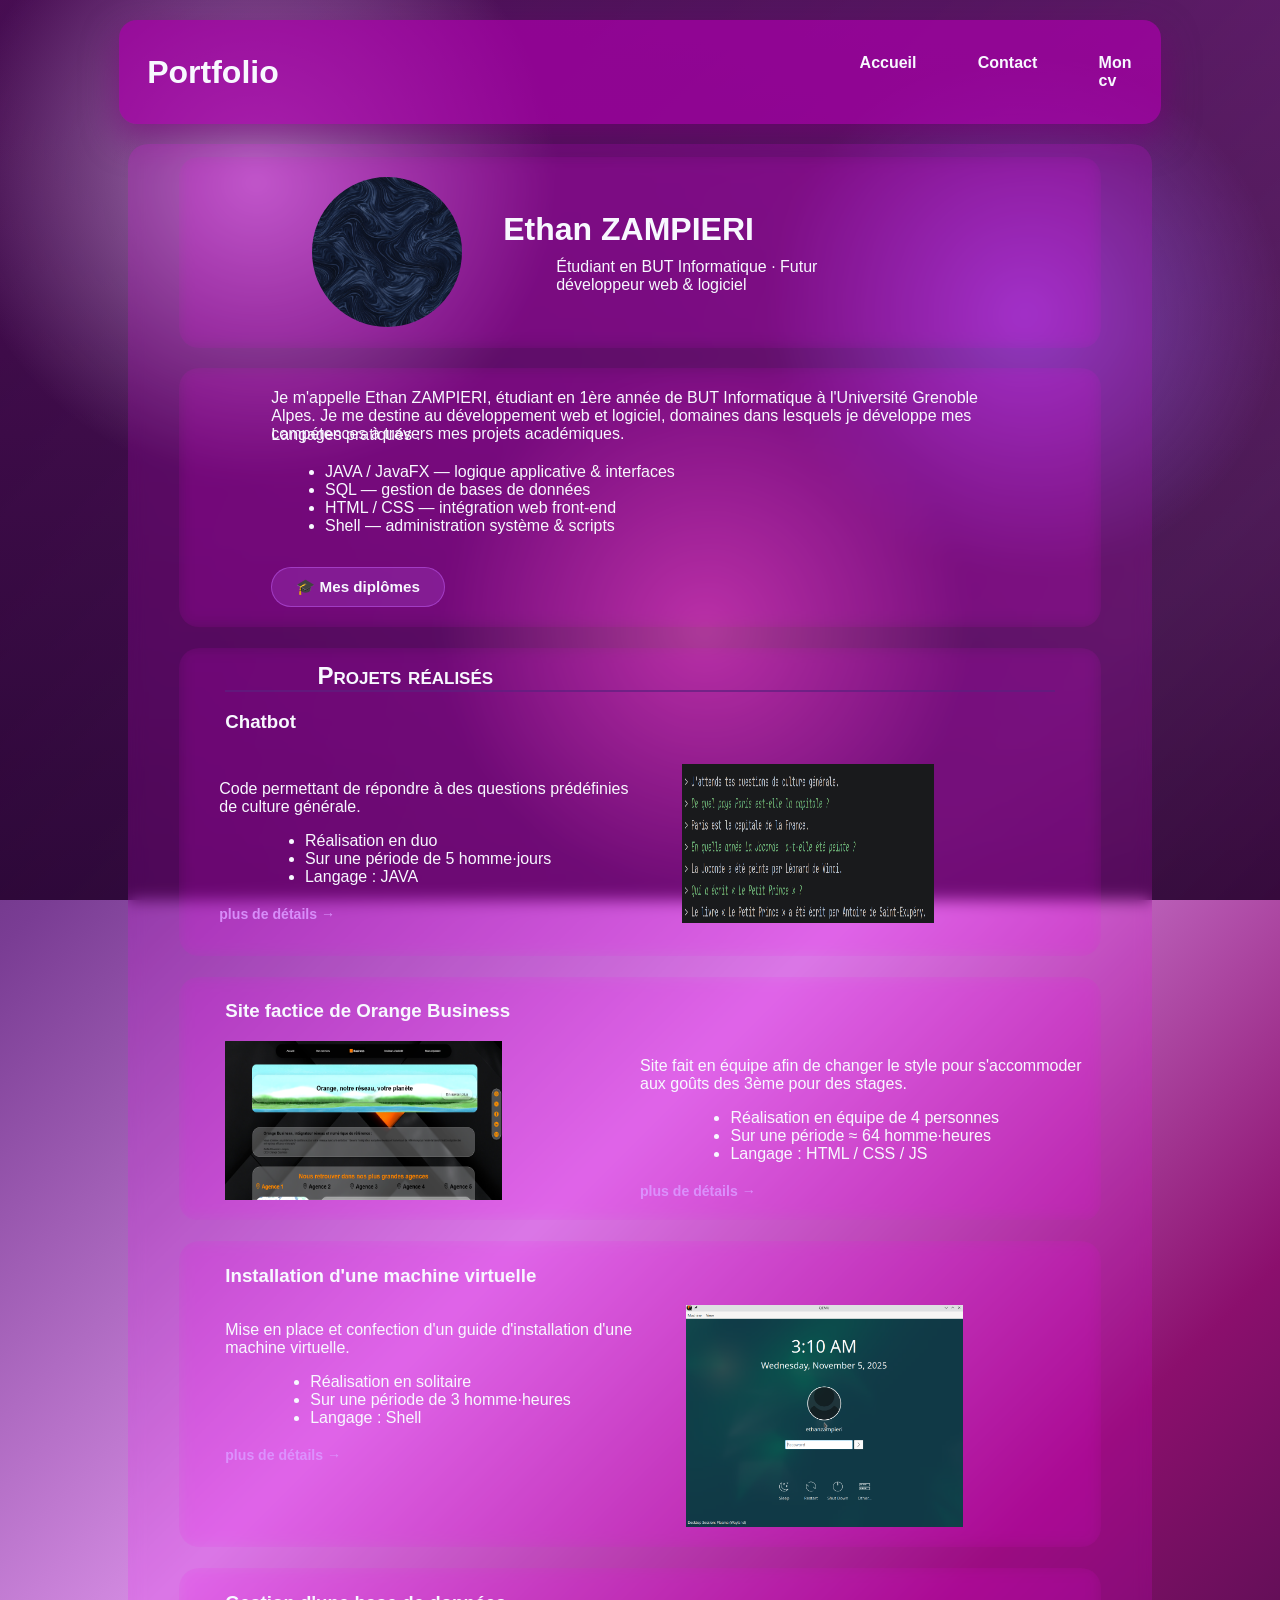
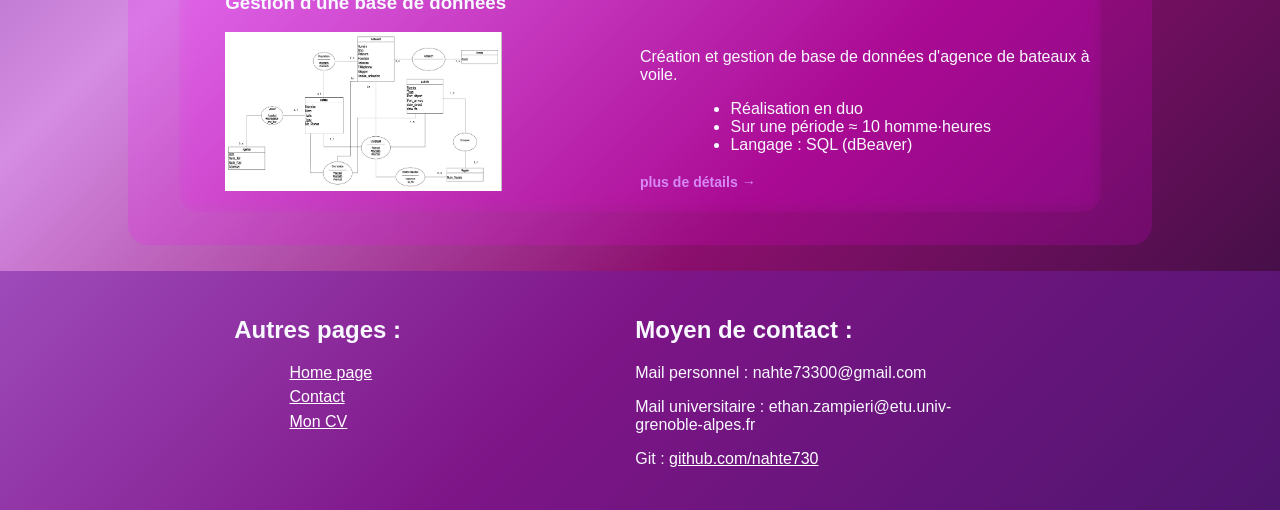
==== index.html @ 464b4485 "Update print statement from 'Hello' to 'Goodbye'" ====
<!DOCTYPE html>
<html lang="fr">
<head>
    <meta charset="UTF-8">
    <meta name="viewport" content="width=device-width, initial-scale=1.0">
    <title>Portfolio ZAMPIERI Ethan</title>
    <link rel="stylesheet" href="style.css">
    <style>
        /* ── MODAL OVERLAY ── */
        .modal-overlay {
            display: none;
            position: fixed;
            inset: 0;
            background: rgba(20, 0, 35, 0.82);
            backdrop-filter: blur(6px);
            z-index: 1000;
            align-items: center;
            justify-content: center;
            padding: 20px;
        }
        .modal-overlay.active {
            display: flex;
            animation: fadeIn 0.25s ease;
        }
        @keyframes fadeIn {
            from { opacity: 0; }
            to   { opacity: 1; }
        }
 
        /* ── MODAL BOX ── */
        .modal {
            background: linear-gradient(145deg, rgba(80, 0, 100, 0.92), rgba(50, 0, 70, 0.97));
            border: 1px solid rgba(200, 100, 255, 0.3);
            border-radius: 22px;
            box-shadow: 0 30px 80px rgba(120, 0, 160, 0.6), 0 0 0 1px rgba(255,255,255,0.05);
            max-width: 760px;
            width: 100%;
            max-height: 88vh;
            overflow-y: auto;
            padding: 36px 40px 32px;
            color: ghostwhite;
            position: relative;
            animation: slideUp 0.3s cubic-bezier(0.34, 1.56, 0.64, 1);
        }
        @keyframes slideUp {
            from { transform: translateY(40px) scale(0.96); opacity: 0; }
            to   { transform: translateY(0)    scale(1);    opacity: 1; }
        }
 
        /* scrollbar dans la modale */
        .modal::-webkit-scrollbar { width: 5px; }
        .modal::-webkit-scrollbar-track { background: transparent; }
        .modal::-webkit-scrollbar-thumb { background: rgba(200,100,255,0.4); border-radius: 10px; }
 
        /* ── CLOSE BUTTON ── */
        .modal-close {
            position: absolute;
            top: 16px; right: 20px;
            background: rgba(200,100,255,0.15);
            border: 1px solid rgba(200,100,255,0.3);
            color: ghostwhite;
            width: 34px; height: 34px;
            border-radius: 50%;
            font-size: 1.1rem;
            cursor: pointer;
            display: flex; align-items: center; justify-content: center;
            transition: background 0.2s, transform 0.2s;
        }
        .modal-close:hover { background: rgba(200,100,255,0.35); transform: scale(1.1); }
 
        /* ── MODAL CONTENT ── */
        .modal h2 {
            margin: 0 0 18px 0;
            font-size: 1.7rem;
            font-variant: small-caps;
            border-bottom: 1px solid rgba(200,100,255,0.35);
            padding-bottom: 10px;
        }
        .modal-body {
            display: flex;
            flex-direction: column;
            gap: 20px;
        }
        .modal img {
            width: 100%;
            max-height: 220px;
            border-radius: 12px;
            margin: 0;
            object-fit: cover;
            object-position: top;
        }
        .modal-cols {
            display: grid;
            grid-template-columns: 1fr 1fr;
            gap: 20px;
        }
        .modal p { font-size: 1rem; line-height: 1.6; margin: 0 0 12px; }
        .modal ul { padding-left: 20px; margin: 6px 0 0; }
        .modal ul li { margin-bottom: 6px; line-height: 1.5; }
        .modal .tag {
            display: inline-block;
            background: rgba(200,100,255,0.2);
            border: 1px solid rgba(200,100,255,0.35);
            border-radius: 20px;
            padding: 3px 12px;
            font-size: 0.82rem;
            margin: 4px 4px 0 0;
        }
        .modal .section-label {
            font-weight: 700;
            font-variant: small-caps;
            font-size: 0.9rem;
            color: rgba(220,150,255,0.9);
            margin: 14px 0 5px;
            letter-spacing: 0.05em;
        }
        .modal-info-col { display: flex; flex-direction: column; gap: 0; }
 
        /* ── PROJECT CARDS – cursor pointer ── */
        section .proj-link {
            cursor: pointer;
            transition: transform 0.18s ease, box-shadow 0.18s ease;
            border-radius: 12px;
            padding: 6px;
            margin: -6px;
        }
        section .proj-link:hover {
            transform: translateY(-3px);
            box-shadow: 0 8px 28px rgba(180,0,180,0.25);
        }
        section .proj-link .more {
            color: rgba(220,150,255,0.9);
            font-size: 0.88rem;
            font-weight: 600;
            text-decoration: none;
            display: inline-flex;
            align-items: center;
            gap: 4px;
            margin-top: 4px;
        }
        .btn-diplomes {
            margin: 16px 0 0 10%;
            padding: 10px 24px;
            background: rgba(200, 100, 255, 0.2);
            border: 1px solid rgba(200, 100, 255, 0.45);
            border-radius: 20px;
            color: ghostwhite;
            font-size: 0.95rem;
            font-weight: 600;
            cursor: pointer;
            transition: background 0.2s, transform 0.15s;
        }
.btn-diplomes:hover {
    background: rgba(200, 100, 255, 0.38);
    transform: translateY(-2px);
}
        section .proj-link .more::after { content: " →"; }
    </style>
</head>
<body>
 
    <!-- En-tête -->
    <header>
        <h1>Portfolio</h1>
        <nav>
            <ul>
                <li><a href="Untitled-1.html">Accueil</a></li>
                <li><a href="#contact">Contact</a></li>
                <li><a href="Download_cv.html">Mon cv</a></li>
            </ul>
        </nav>
    </header>
 
    <!-- Contenu principal -->
    <main>
        <section class="hero">
            <img src="Vagues_de_bleu_profond.png" alt="Ethan ZAMPIERI">
            <div class="info">
                <h2>Ethan ZAMPIERI</h2>
                <p>Étudiant en BUT Informatique · Futur développeur web & logiciel</p>
            </div>
        </section>
 
        <section class="description">
            <p>Je m'appelle Ethan ZAMPIERI, étudiant en 1ère année de BUT Informatique 
            à l'Université Grenoble Alpes. Je me destine au développement web et logiciel, 
            domaines dans lesquels je développe mes compétences à travers mes projets académiques.</p>
            <p>Langages pratiqués :</p>
            <ul>
                <li>JAVA / JavaFX — logique applicative & interfaces</li>
                <li>SQL — gestion de bases de données</li>
                <li>HTML / CSS — intégration web front-end</li>
                <li>Shell — administration système & scripts</li>
            </ul>
            
            <button class="btn-diplomes" onclick="openModal('modal-diplomes')">🎓 Mes diplômes</button>
        </section>
 
        <!-- ── Projet Chatbot ── -->
        <section>
            <h2>Projets réalisés</h2>
            <h3 class="projet">Chatbot</h3>
            <div class="proj-link" onclick="openModal('modal-chatbot')" role="button" tabindex="0" aria-label="Voir détails Chatbot">
                <div>
                    <p class="map">Code permettant de répondre à des questions prédéfinies de culture générale.</p>
                    <ul>
                        <li>Réalisation en duo</li>
                        <li>Sur une période de 5 homme·jours</li>
                        <li>Langage : JAVA</li>
                    </ul>
                    <span class="more">plus de détails</span>
                </div>
                <img src="chatbotRep.png" alt="Chatbot" height="150px" width="200px">
            </div>
        </section>
 
        <!-- ── Projet Orange ── -->
        <section>
            <h3 class="projet">Site factice de Orange Business</h3>
            <div class="proj-link" onclick="openModal('modal-orange')" role="button" tabindex="0" aria-label="Voir détails Orange">
                <img src="Orange.png" alt="Orange" height="100px" width="150px">
                <div>
                    <p>Site fait en équipe afin de changer le style pour s'accommoder aux goûts des 3ème pour des stages.</p>
                    <ul>
                        <li>Réalisation en équipe de 4 personnes</li>
                        <li>Sur une période ≈ 64 homme·heures</li>
                        <li>Langage : HTML / CSS / JS</li>
                    </ul>
                    <span class="more">plus de détails</span>
                </div>
            </div>
        </section>
 
        <!-- ── Projet VM ── -->
        <section>
            <h3 class="projet">Installation d'une machine virtuelle</h3>
            <div class="proj-link" onclick="openModal('modal-vm')" role="button" tabindex="0" aria-label="Voir détails VM">
                <div class="P3_desc">
                    <p>Mise en place et confection d'un guide d'installation d'une machine virtuelle.</p>
                    <ul>
                        <li>Réalisation en solitaire</li>
                        <li>Sur une période de 3 homme·heures</li>
                        <li>Langage : Shell</li>
                    </ul>
                    <span class="more">plus de détails</span>
                </div>
                <img src="screen7.png" alt="VM" height="100px" width="150px">
            </div>
        </section>
 
        <!-- ── Projet BDD ── -->
        <section>
            <h3 class="projet">Gestion d'une base de données</h3>
            <div class="proj-link" onclick="openModal('modal-bdd')" role="button" tabindex="0" aria-label="Voir détails BDD">
                <img src="BD.webp" alt="Base de données" height="100px" width="150px">
                <div>
                    <p>Création et gestion de base de données d'agence de bateaux à voile.</p>
                    <ul>
                        <li>Réalisation en duo</li>
                        <li>Sur une période ≈ 10 homme·heures</li>
                        <li>Langage : SQL (dBeaver)</li>
                    </ul>
                    <span class="more">plus de détails</span>
                </div>
            </div>
        </section>
    </main>
 
    <!-- Pied de page -->
    <footer>
        <div id="contact">
            <h2>Autres pages :</h2>
            <ul>
                <li><a href="#top">Home page</a></li>
                <li><a href="#contact">Contact</a></li>
                <li><a href="Download_cv.html">Mon CV</a></li>
            </ul>
        </div>
        <div>
            <h2>Moyen de contact :</h2>
            <p>Mail personnel : nahte73300@gmail.com</p>
            <p>Mail universitaire : ethan.zampieri@etu.univ-grenoble-alpes.fr</p>
            <p>Git : <a href="https://github.com/nahte730" target="_blank">github.com/nahte730</a></p>
        </div>
    </footer>
 
 
    <!-- ════════════════════════════════════════════
         MODALES
    ═══════════════════════════════════════════════ -->


    <div class="modal-overlay" id="modal-diplomes" onclick="closeOnOverlay(event, 'modal-diplomes')">
        <div class="modal" role="dialog" aria-label="Diplômes">
            <button class="modal-close" onclick="closeModal('modal-diplomes')" aria-label="Fermer">✕</button>
            <h2>Diplômes obtenus</h2>
            <div class="modal-body">
                <div class="modal-cols">
                    <div class="modal-info-col">
                        <div class="section-label">Brevet des collèges</div>
                        <p>Obtenu avec mention <strong>Général</strong></p>
                        <span class="tag">Collège</span>
                    </div>
                    <div class="modal-info-col">
                        <div class="section-label">Baccalauréat STI2D</div>
                        <p>Obtenu avec mention assez bien</p>
                        <span class="tag">Lycée</span>
                        <span class="tag">Sciences & Technologies</span>
                        <span class="tag">Ingénierie & Développement Durable</span>
                    </div>
                </div>
            </div>
        </div>
    </div>
    <!-- Modale Chatbot -->
    <div class="modal-overlay" id="modal-chatbot" onclick="closeOnOverlay(event, 'modal-chatbot')">
        <div class="modal" role="dialog" aria-label="Détails Chatbot">
            <button class="modal-close" onclick="closeModal('modal-chatbot')" aria-label="Fermer">✕</button>
            <h2>Chatbot</h2>
            <div class="modal-body">
                <img src="image/chatbotRep.png" alt="Chatbot">
                <div class="modal-cols">
                    <div>
                        <p>Programme permettant de répondre à des questions de culture générale en analysant les mots-clés pour trouver la réponse la plus pertinente dans un fichier texte.</p>
                        <div class="section-label">Stack</div>
                        <span class="tag">Java</span>
                        <span class="tag">Fichiers texte</span>
                        <span class="tag">Duo</span>
                        <span class="tag">5 homme·jours</span>
                    </div>
                    <div>
                        <div class="section-label">Compétences acquises</div>
                        <ul>
                            <li>Travail en équipe</li>
                            <li>Amélioration de la logique de code</li>
                            <li>Traitement du langage naturel (basique)</li>
                        </ul>
                        <div class="section-label">Ma participation</div>
                        <ul>
                            <li>Recherche par mots-clés de la question</li>
                            <li>Choix de la réponse la plus « fit »</li>
                        </ul>
                    </div>
                </div>
            </div>
        </div>
    </div>
 
    <!-- Modale Orange -->
    <div class="modal-overlay" id="modal-orange" onclick="closeOnOverlay(event, 'modal-orange')">
        <div class="modal" role="dialog" aria-label="Détails Orange Business">
            <button class="modal-close" onclick="closeModal('modal-orange')" aria-label="Fermer">✕</button>
            <h2>Site Orange Business</h2>
            <div class="modal-body">
                <img src="image/Orange.png" alt="Orange">
                <div class="modal-cols">
                    <div>
                        <p>Site factice d'Orange Business réalisé en équipe, avec pour objectif de revisiter le design pour le rendre attractif dans le cadre de recherches de stage de 3ème.</p>
                        <div class="section-label">Stack</div>
                        <span class="tag">HTML</span>
                        <span class="tag">CSS</span>
                        <span class="tag">JavaScript</span>
                        <span class="tag">Équipe ×4</span>
                        <span class="tag">≈ 64h</span>
                    </div>
                    <div>
                        <div class="section-label">Compétences acquises</div>
                        <ul>
                            <li>Travail en équipe (4 personnes)</li>
                            <li>Intégration web HTML / CSS / JS</li>
                            <li>Organisation et répartition des tâches</li>
                        </ul>
                        <div class="section-label">Ma participation</div>
                        <ul>
                            <li>Intégration de pages HTML/CSS</li>
                            <li>Participation aux choix de design</li>
                        </ul>
                    </div>
                </div>
            </div>
        </div>
    </div>
 
    <!-- Modale VM -->
    <div class="modal-overlay" id="modal-vm" onclick="closeOnOverlay(event, 'modal-vm')">
        <div class="modal" role="dialog" aria-label="Détails Machine Virtuelle">
            <button class="modal-close" onclick="closeModal('modal-vm')" aria-label="Fermer">✕</button>
            <h2>Installation d'une VM</h2>
            <div class="modal-body">
                <img src="image/screen7.png" alt="VM">
                <div class="modal-cols">
                    <div>
                        <p>Mise en place et rédaction d'un guide complet d'installation d'une machine virtuelle, incluant la configuration réseau et les premiers paramétrages système.</p>
                        <div class="section-label">Stack</div>
                        <span class="tag">Shell</span>
                        <span class="tag">Linux</span>
                        <span class="tag">Solo</span>
                        <span class="tag">3h</span>
                    </div>
                    <div>
                        <div class="section-label">Compétences acquises</div>
                        <ul>
                            <li>Administration système de base</li>
                            <li>Scripting Shell</li>
                            <li>Rédaction de documentation technique</li>
                        </ul>
                        <div class="section-label">Ma participation</div>
                        <ul>
                            <li>Réalisation complète en autonomie</li>
                            <li>Écriture du guide d'installation</li>
                            <li>Scripts Shell d'automatisation</li>
                        </ul>
                    </div>
                </div>
            </div>
        </div>
    </div>
 
    <!-- Modale BDD -->
    <div class="modal-overlay" id="modal-bdd" onclick="closeOnOverlay(event, 'modal-bdd')">
        <div class="modal" role="dialog" aria-label="Détails Base de données">
            <button class="modal-close" onclick="closeModal('modal-bdd')" aria-label="Fermer">✕</button>
            <h2>Gestion d'une base de données</h2>
            <div class="modal-body">
                <img src="image/BD.webp" alt="Base de données">
                <div class="modal-cols">
                    <div>
                        <p>Création et gestion d'une base de données pour une agence de bateaux à voile : modélisation, création des tables, requêtes et relations entre entités.</p>
                        <div class="section-label">Stack</div>
                        <span class="tag">SQL</span>
                        <span class="tag">dBeaver</span>
                        <span class="tag">Duo</span>
                        <span class="tag">≈ 10h</span>
                    </div>
                    <div>
                        <div class="section-label">Compétences acquises</div>
                        <ul>
                            <li>Modélisation BDD (MCD / MLD)</li>
                            <li>Requêtes SQL avancées</li>
                            <li>Utilisation de dBeaver</li>
                        </ul>
                        <div class="section-label">Ma participation</div>
                        <ul>
                            <li>Création des tables et contraintes</li>
                            <li>Rédaction des requêtes métier</li>
                        </ul>
                    </div>
                </div>
            </div>
        </div>
    </div>
 
 
    <script>
        function openModal(id) {
            const overlay = document.getElementById(id);
            overlay.classList.add('active');
            document.body.style.overflow = 'hidden';
        }
 
        function closeModal(id) {
            const overlay = document.getElementById(id);
            overlay.classList.remove('active');
            document.body.style.overflow = '';
        }
 
        function closeOnOverlay(event, id) {
            if (event.target === event.currentTarget) closeModal(id);
        }
 
        // Fermer avec Escape
        document.addEventListener('keydown', (e) => {
            if (e.key === 'Escape') {
                document.querySelectorAll('.modal-overlay.active').forEach(el => {
                    el.classList.remove('active');
                });
                document.body.style.overflow = '';
            }
        });
 
        // Accessibilité clavier sur les cartes projet
        document.querySelectorAll('.proj-link').forEach(el => {
            el.addEventListener('keydown', (e) => {
                if (e.key === 'Enter' || e.key === ' ') {
                    e.preventDefault();
                    el.click();
                }
            });
        });
    </script>
 
</body>
</html>
---- style.css ----
body {
    margin: 0;
    min-height: 100vh;
    font-family: "Segoe UI", Tahoma, Geneva, Verdana, sans-serif;
    color: ghostwhite;
    background: linear-gradient(135deg, #2f0b47 0%, #7a3d94 28%, #d58ce3 52%, #8b0f6d 75%, #2b0f3a 100%);
    background-blend-mode: screen;
    
}

body::before {
    content: "";
    position: fixed;
    inset: 0;
    background: radial-gradient(circle at 20% 20%, rgba(238, 191, 255, 0.603), transparent 24%),
                radial-gradient(circle at 80% 35%, rgba(166, 103, 255, 0.562), transparent 22%),
                radial-gradient(circle at 55% 70%, rgba(255, 116, 197, 0.507), transparent 28%),
                linear-gradient(180deg, rgba(77, 14, 85, 0.822), rgba(34, 0, 43, 0.86));
    pointer-events: none;
    z-index: -1;
}

header {
    width: 77%;
    margin: 20px auto;
    padding: 18px 28px;
    display: flex;
    align-items: center;
    justify-content: space-between;
    gap: 24px;
    background: rgba(168, 0, 168, 0.726);
    border-radius: 18px;
    box-shadow: 0 14px 35px rgba(117, 0, 117, 0.6);
}

header > h1 {
    margin: 0;
    font-size: 2rem;
}

header nav ul {
    display: flex;
    gap: 24px;
    list-style: none;
    margin-left: -35%;
}

header nav a {
    color: ghostwhite;
    text-decoration: none;
    font-weight: 600;
    transition: color 0.25s ease;
}

header nav a:hover {
    color: #f8f1ff;
}



section {
    justify-self: center;
    opacity: 100%;
    background-color: rgba(145, 21, 68, 0.01);
    backdrop-filter: blur(8px);
    margin: 2% 0%;
    border-radius: 20px;  
    padding-top: 5px;
    margin: 2% 5%;
}

section:first-of-type{
    width: 80%;
    margin: 0% 5%;
}

section:nth-of-type(3){
    height: 70%;
    width: 90%;
    
    padding-bottom: 2%;
}

section:nth-of-type(4){
    
    width: 90%;
    padding-bottom: 2%;
}

section:nth-of-type(5){
    width: 90%;
    padding-bottom: 2%;
}

section:nth-of-type(6){
    
    width: 90%;
    padding-bottom: 2%;
}

section:nth-of-type(6) img{
    margin-left: 10%;
}

section > h2 {
    padding: 0% 10%;
}

section > p{
    padding: 0% 10%;
    height: 21px;
}

section > div > p{
    padding: 0% 10%;
}

section > div > p{
    width: 50%;
}

section:nth-of-type(3) > div{
    display: grid;
    grid-template-columns: repeat(2, 1fr);
    grid-template-rows: repeat(1, 1fr);
    height: 20  0%;
    padding-bottom: 2%;
}

section:nth-of-type(3) > h2{ 
    border-bottom: #5e2080b4 solid 2px;
    margin: 1% 5%;
    font-variant: small-caps;
}

section:nth-of-type(3) > div{
    display: grid;
    grid-template-columns: repeat(2, 1fr);
    padding: 2% 5% 2% 5%;
}

section:nth-of-type(4) > div{
    display: grid;
    grid-template-columns: repeat(2, 1fr);
}

section:nth-of-type(5) > div{
    display: grid;
    grid-template-columns: repeat(2, 1fr);
}

section:nth-of-type(6) > div{
    display: grid;
    grid-template-columns: repeat(2, 1fr);
}

img{
    margin-left: 10%;
    width: 60%;
    height: 100%;
}

img:nth-of-type(2){
    grid-column: 2;
    grid-row: 1 / span 2;
}


main {
    background-color: rgba(255, 0, 255, 0.15);
    backdrop-filter: blur(8px);
    margin: 0% 10%;
    padding: 1% 0%;
    width: 80%;
    border-radius: 20px;
}

a{
    color: white;
}

li{
    margin-left: 12%;
}

.P3_desc{
    margin-left: 10%;
}

.hero {
    display: flex;
    align-items: center;
    padding: 2% 5%;
}

.hero img {
    width: 150px;
    height: 150px;
    border-radius: 50%;
    margin-right: 5%;
    object-fit: cover;
}

.hero .info {
    flex: 2;
}

.hero .info h2 {
    margin: 0 0 10px 0;
    font-size: 2rem;
}

.hero .info p {
    margin: 0;
}

.projet{
    margin-left: 5%;
}

.info{
    margin-right: 2%;
}

.description{
    background-color: rgba(255, 0, 98, 0.01);
    width: 90%;
    padding-bottom: 2%;
}

.description h2 {
    font-variant: small-caps;
}

footer{
    background-color: #741da381;
    display: flex;
    flex-direction: row;
    justify-content: space-evenly;
    margin-top: 2%;
}

footer div{
    padding: 2% 0% 2% 2%;
}

footer > div:last-of-type > p{
    width: 80%;
}

footer a{
    color: white;
    
}

footer li{
    list-style: none;
    margin-bottom: 5%;
}
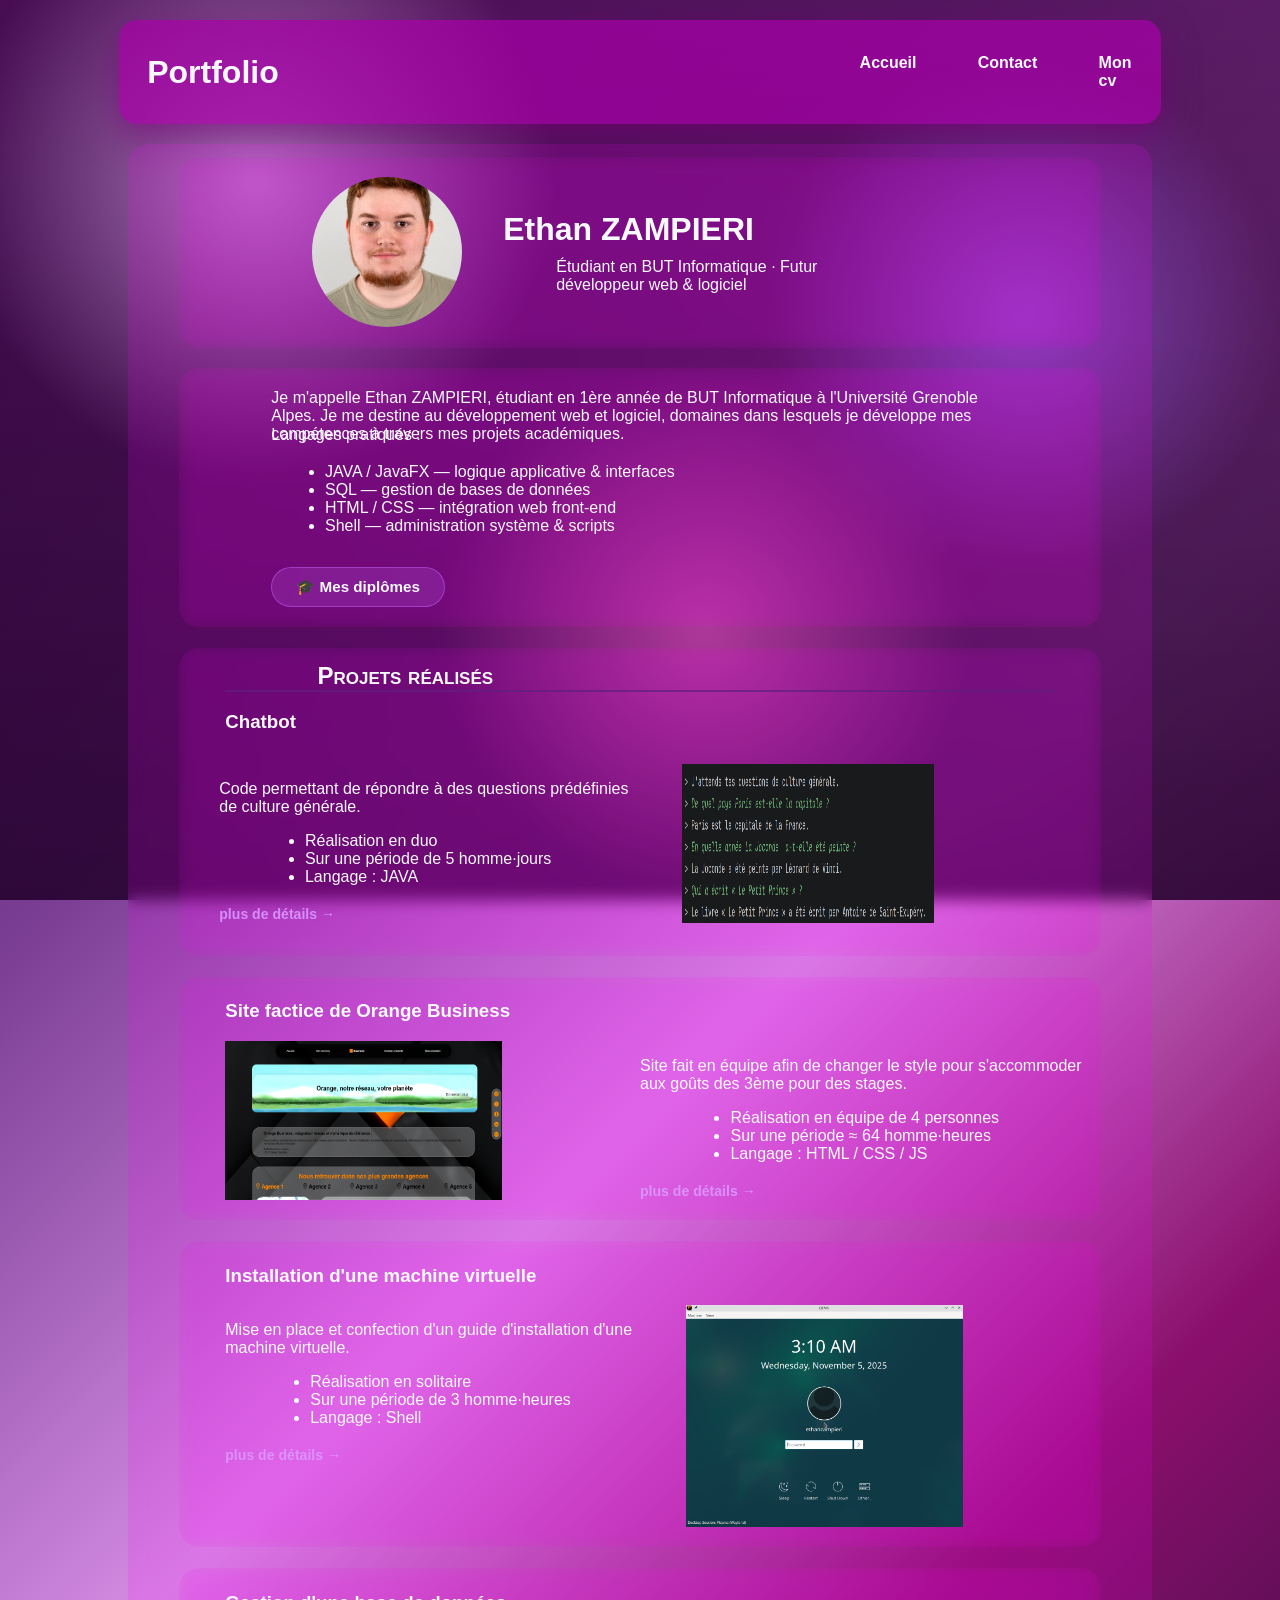
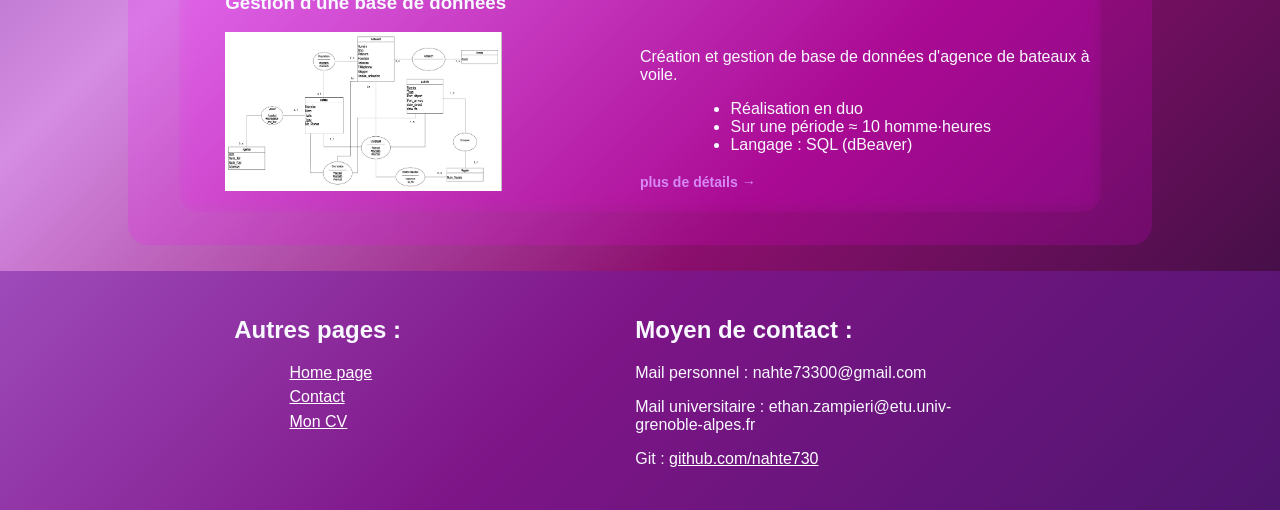
==== commit adec5cc3: "Update index.html" ====
--- a/index.html
+++ b/index.html
@@ -174,7 +174,7 @@
     <!-- Contenu principal -->
     <main>
         <section class="hero">
-            <img src="Vagues_de_bleu_profond.png" alt="Ethan ZAMPIERI">
+            <img src="photo.jpg" alt="Ethan ZAMPIERI">
             <div class="info">
                 <h2>Ethan ZAMPIERI</h2>
                 <p>Étudiant en BUT Informatique · Futur développeur web & logiciel</p>
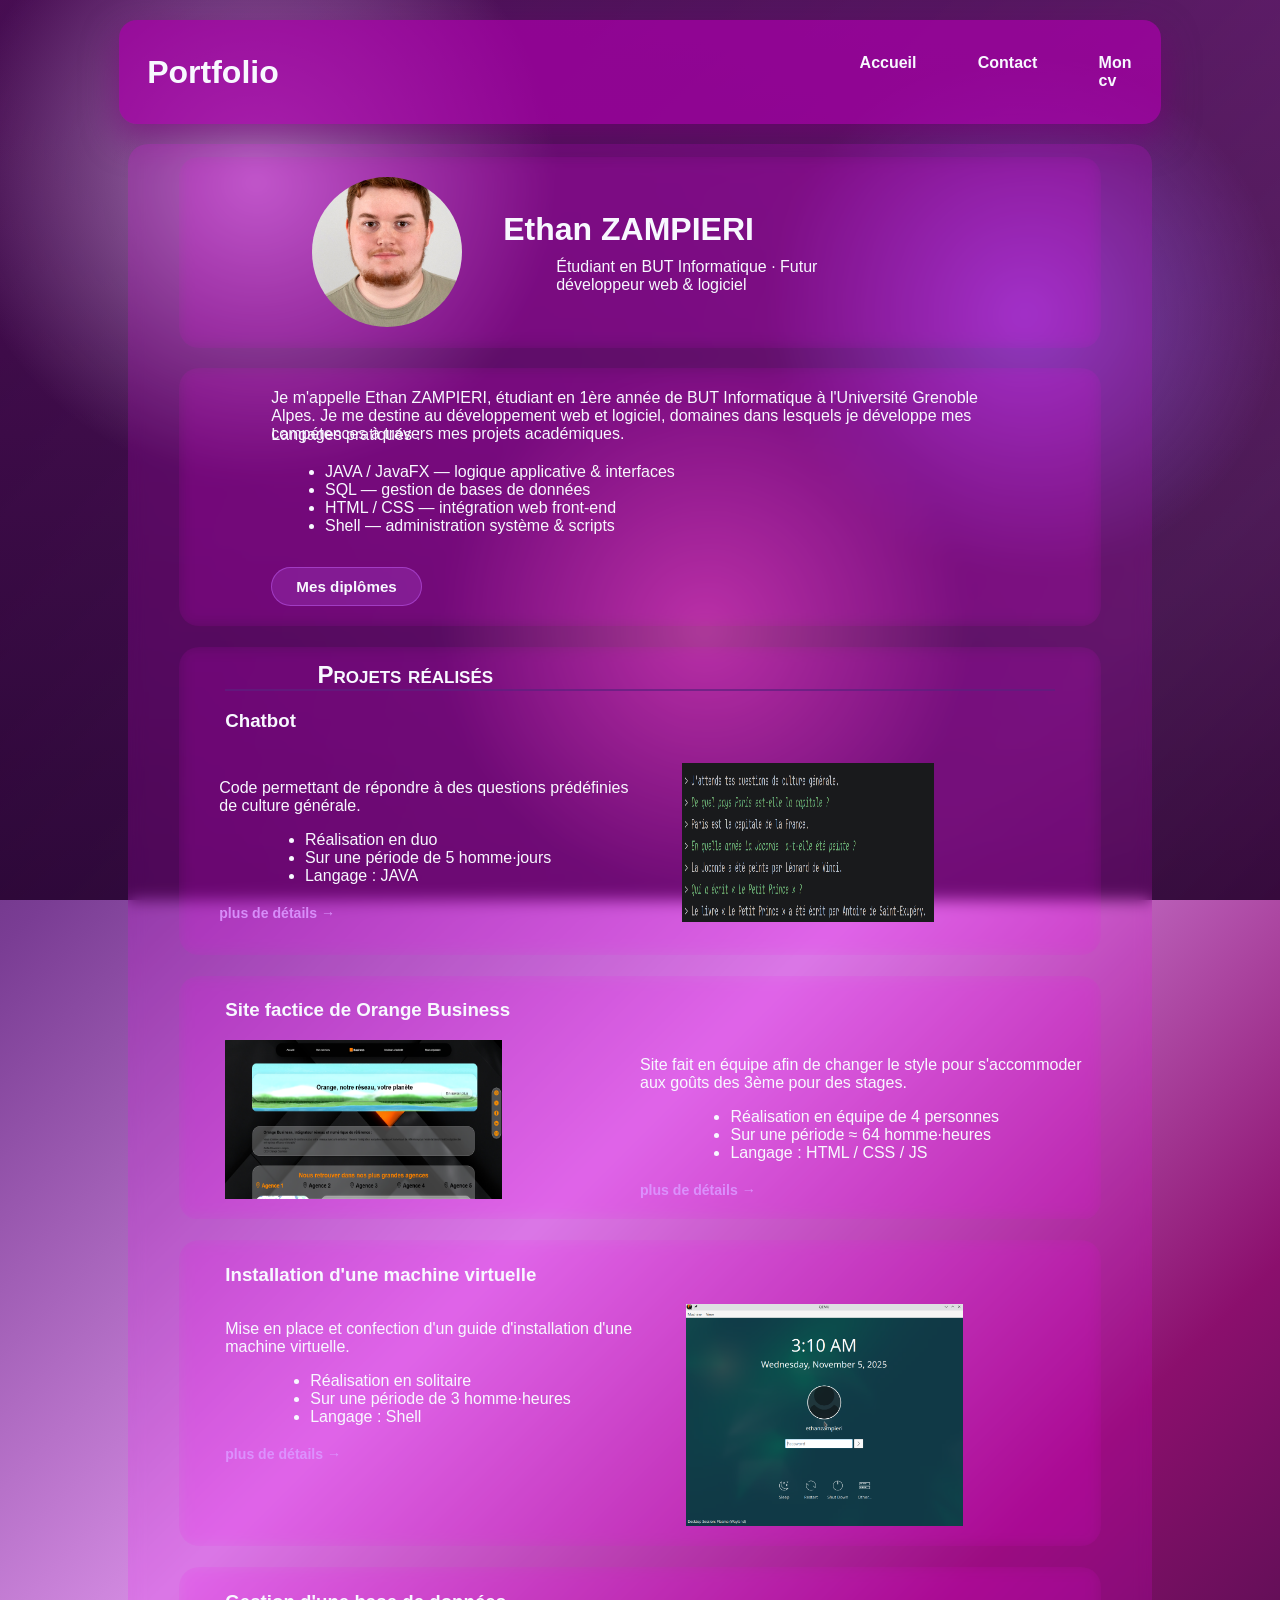
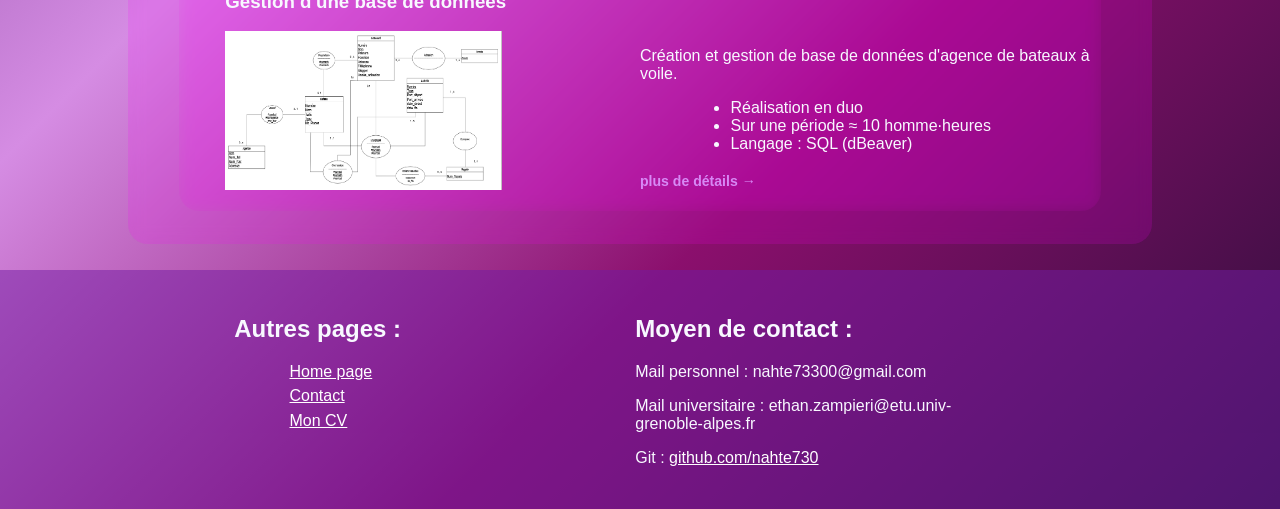
==== commit 361fec31: "Update index.html" ====
--- a/index.html
+++ b/index.html
@@ -193,7 +193,7 @@
                 <li>Shell — administration système & scripts</li>
             </ul>
             
-            <button class="btn-diplomes" onclick="openModal('modal-diplomes')">🎓 Mes diplômes</button>
+            <button class="btn-diplomes" onclick="openModal('modal-diplomes')">Mes diplômes</button>
         </section>
  
         <!-- ── Projet Chatbot ── -->
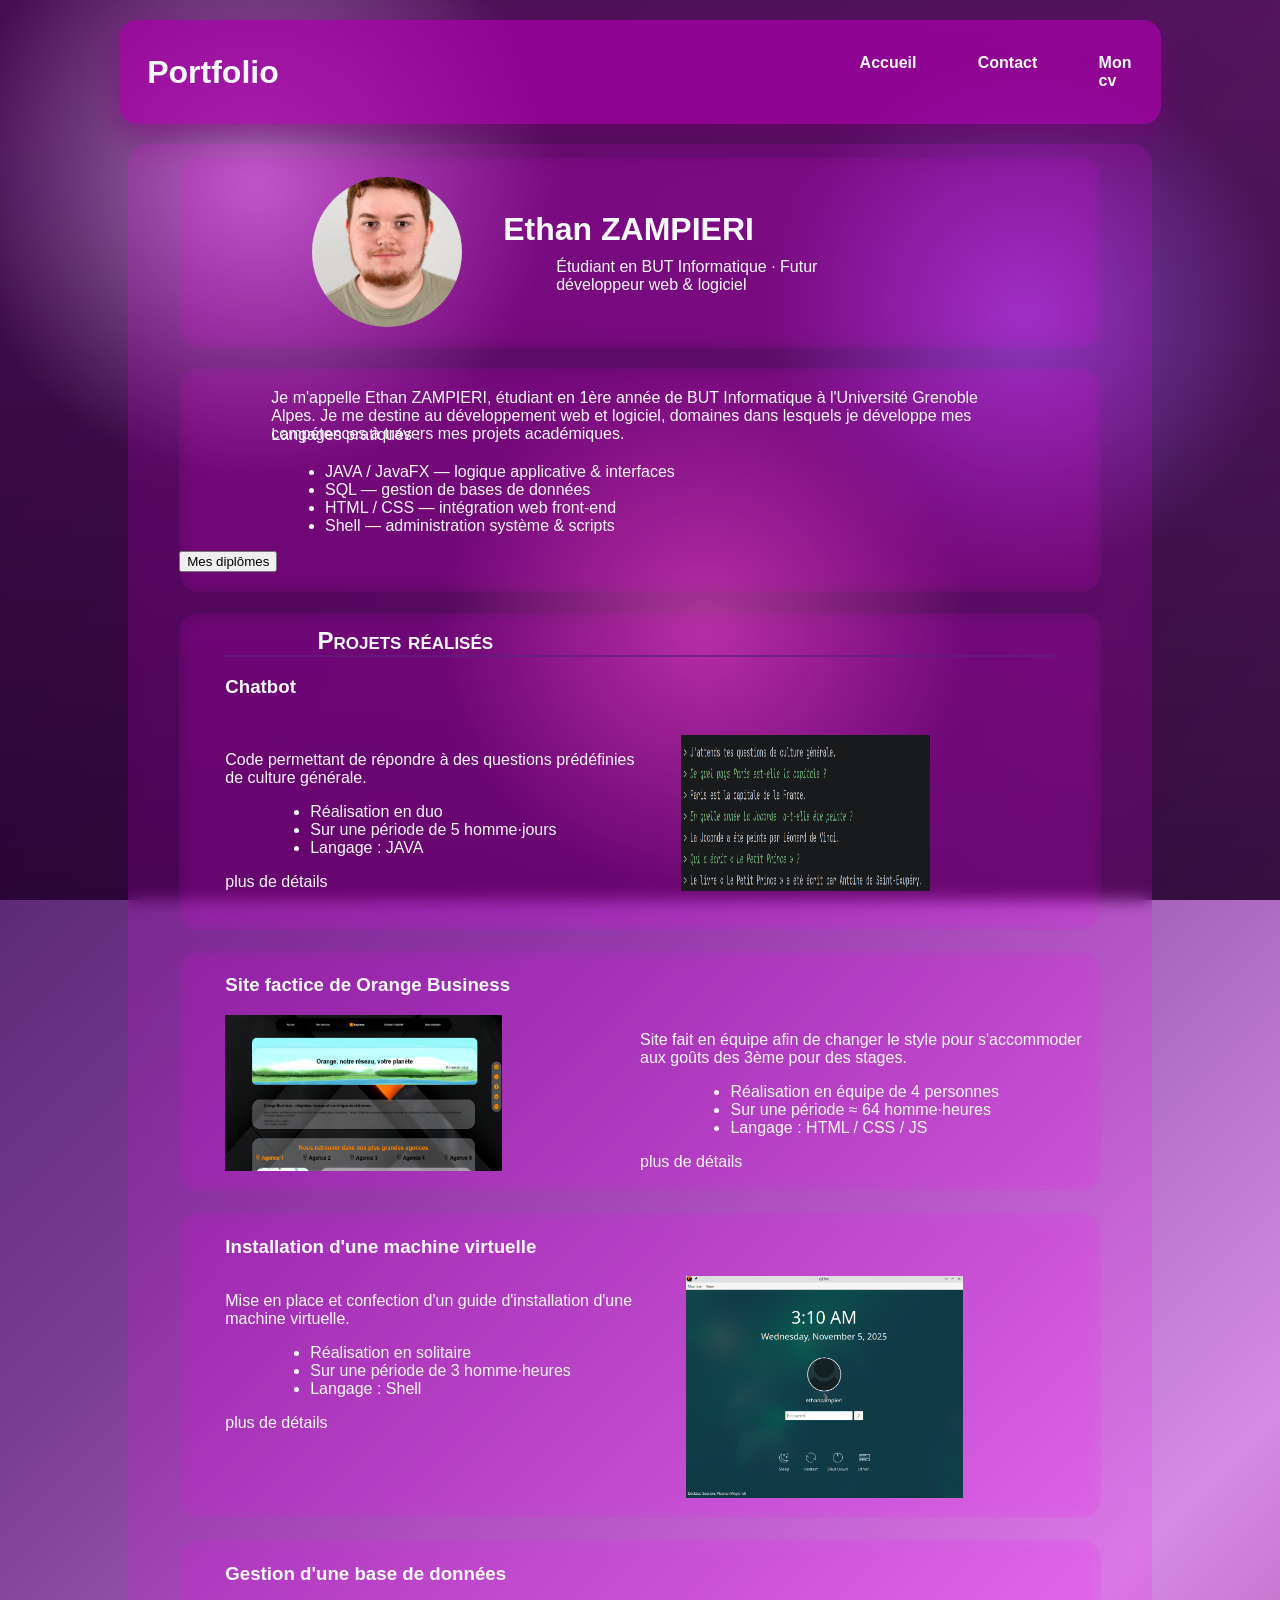
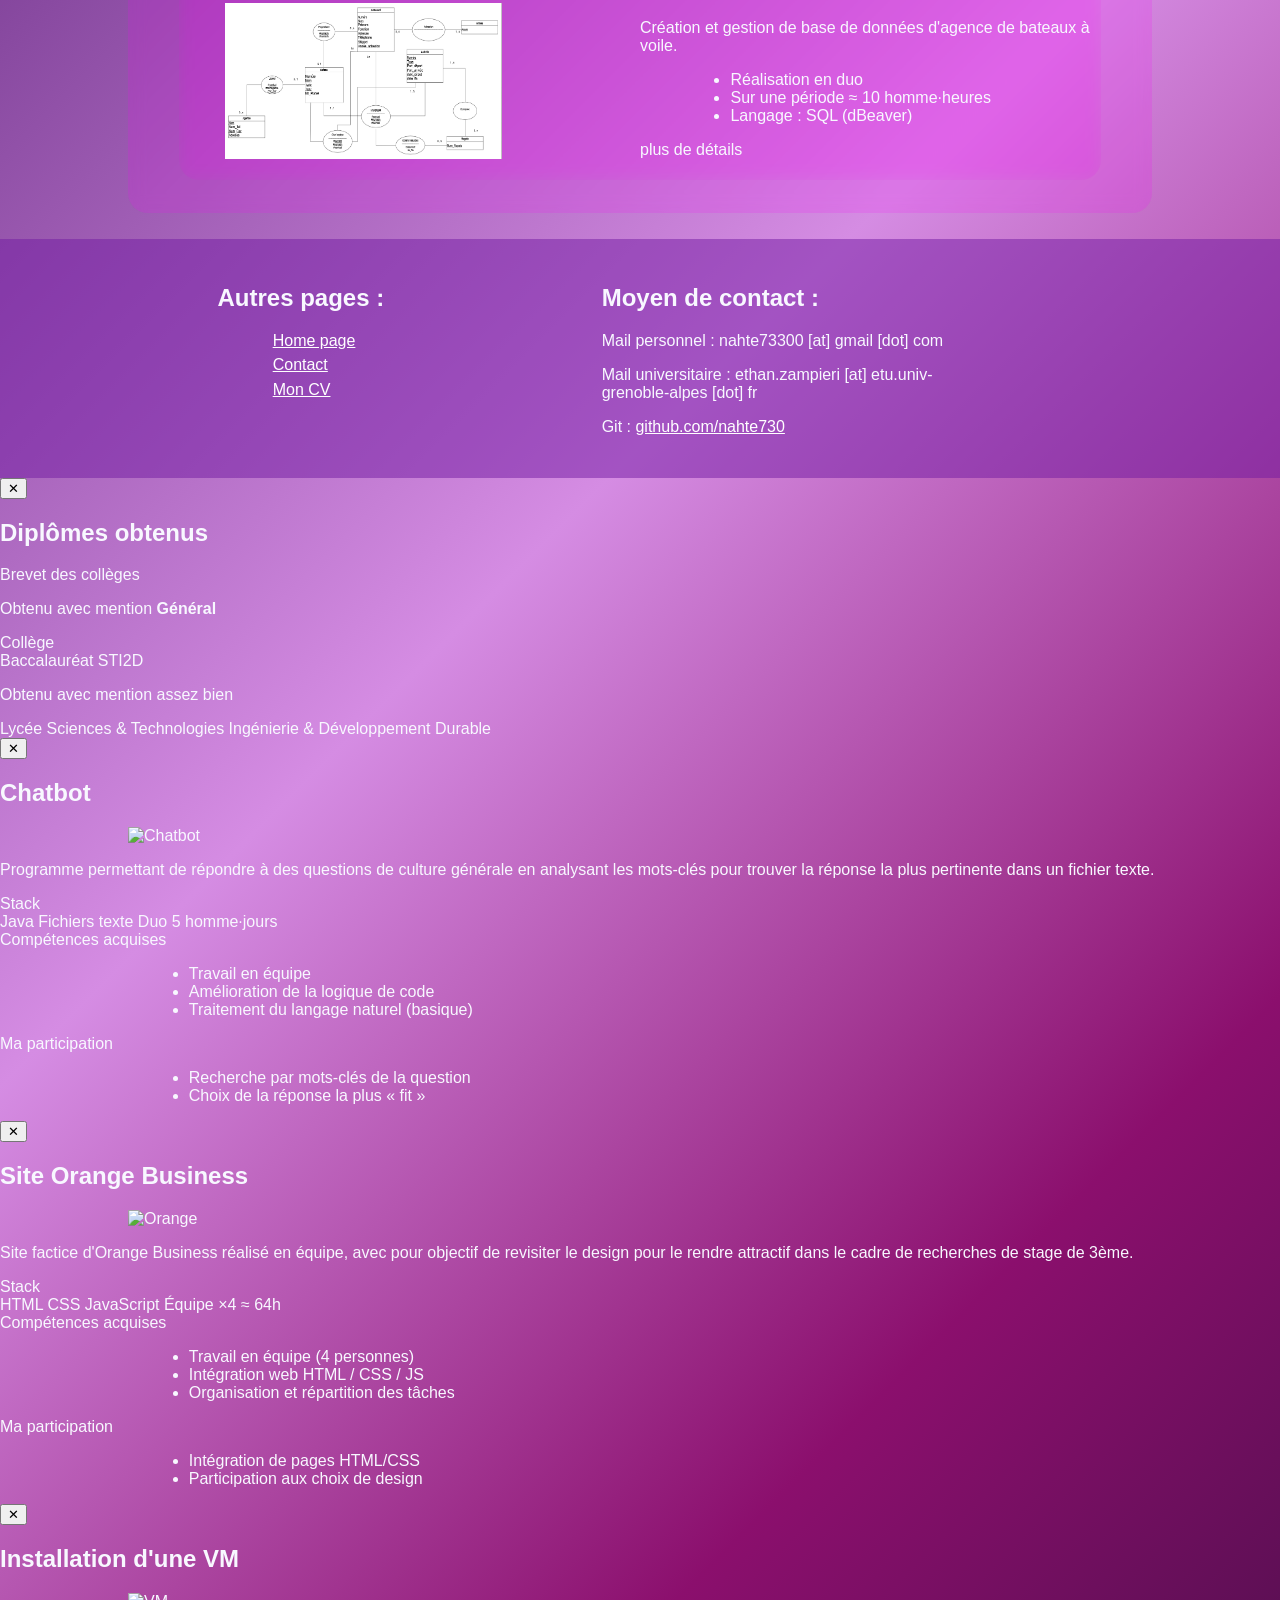
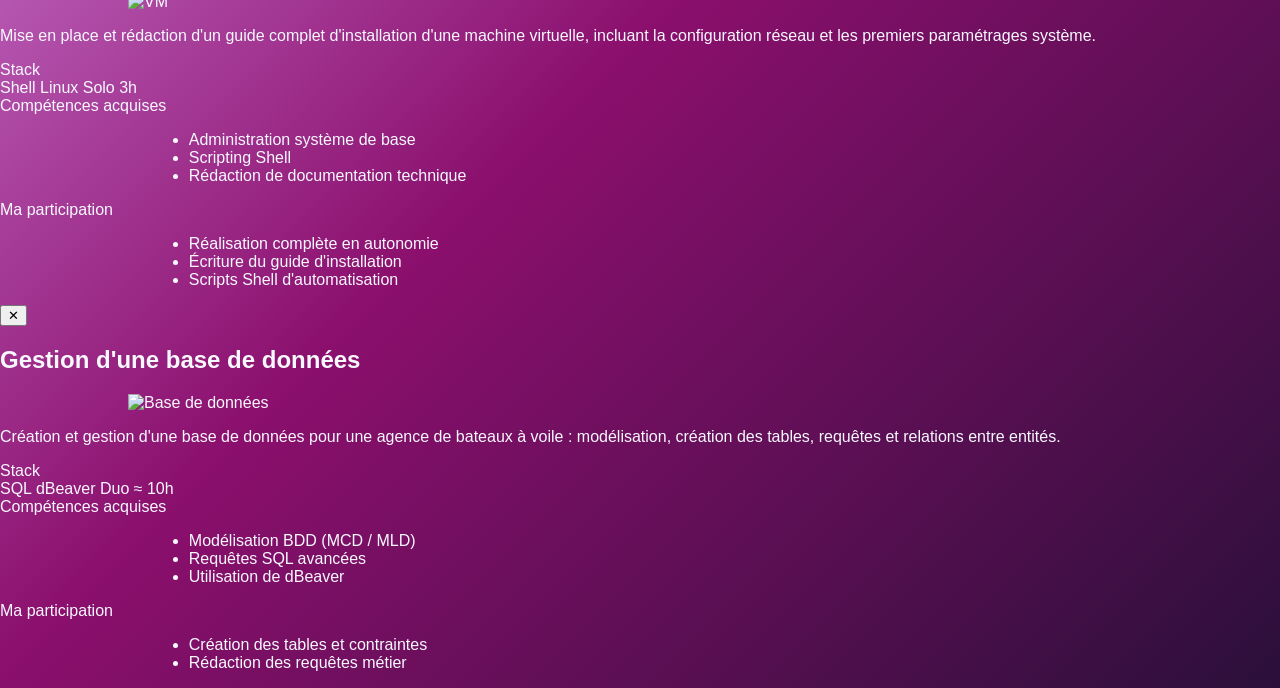
==== commit 9ec62e02: "change mail + les .nanani von dans style.css" ====
--- a/index.html
+++ b/index.html
@@ -5,157 +5,6 @@
     <meta name="viewport" content="width=device-width, initial-scale=1.0">
     <title>Portfolio ZAMPIERI Ethan</title>
     <link rel="stylesheet" href="style.css">
-    <style>
-        /* ── MODAL OVERLAY ── */
-        .modal-overlay {
-            display: none;
-            position: fixed;
-            inset: 0;
-            background: rgba(20, 0, 35, 0.82);
-            backdrop-filter: blur(6px);
-            z-index: 1000;
-            align-items: center;
-            justify-content: center;
-            padding: 20px;
-        }
-        .modal-overlay.active {
-            display: flex;
-            animation: fadeIn 0.25s ease;
-        }
-        @keyframes fadeIn {
-            from { opacity: 0; }
-            to   { opacity: 1; }
-        }
- 
-        /* ── MODAL BOX ── */
-        .modal {
-            background: linear-gradient(145deg, rgba(80, 0, 100, 0.92), rgba(50, 0, 70, 0.97));
-            border: 1px solid rgba(200, 100, 255, 0.3);
-            border-radius: 22px;
-            box-shadow: 0 30px 80px rgba(120, 0, 160, 0.6), 0 0 0 1px rgba(255,255,255,0.05);
-            max-width: 760px;
-            width: 100%;
-            max-height: 88vh;
-            overflow-y: auto;
-            padding: 36px 40px 32px;
-            color: ghostwhite;
-            position: relative;
-            animation: slideUp 0.3s cubic-bezier(0.34, 1.56, 0.64, 1);
-        }
-        @keyframes slideUp {
-            from { transform: translateY(40px) scale(0.96); opacity: 0; }
-            to   { transform: translateY(0)    scale(1);    opacity: 1; }
-        }
- 
-        /* scrollbar dans la modale */
-        .modal::-webkit-scrollbar { width: 5px; }
-        .modal::-webkit-scrollbar-track { background: transparent; }
-        .modal::-webkit-scrollbar-thumb { background: rgba(200,100,255,0.4); border-radius: 10px; }
- 
-        /* ── CLOSE BUTTON ── */
-        .modal-close {
-            position: absolute;
-            top: 16px; right: 20px;
-            background: rgba(200,100,255,0.15);
-            border: 1px solid rgba(200,100,255,0.3);
-            color: ghostwhite;
-            width: 34px; height: 34px;
-            border-radius: 50%;
-            font-size: 1.1rem;
-            cursor: pointer;
-            display: flex; align-items: center; justify-content: center;
-            transition: background 0.2s, transform 0.2s;
-        }
-        .modal-close:hover { background: rgba(200,100,255,0.35); transform: scale(1.1); }
- 
-        /* ── MODAL CONTENT ── */
-        .modal h2 {
-            margin: 0 0 18px 0;
-            font-size: 1.7rem;
-            font-variant: small-caps;
-            border-bottom: 1px solid rgba(200,100,255,0.35);
-            padding-bottom: 10px;
-        }
-        .modal-body {
-            display: flex;
-            flex-direction: column;
-            gap: 20px;
-        }
-        .modal img {
-            width: 100%;
-            max-height: 220px;
-            border-radius: 12px;
-            margin: 0;
-            object-fit: cover;
-            object-position: top;
-        }
-        .modal-cols {
-            display: grid;
-            grid-template-columns: 1fr 1fr;
-            gap: 20px;
-        }
-        .modal p { font-size: 1rem; line-height: 1.6; margin: 0 0 12px; }
-        .modal ul { padding-left: 20px; margin: 6px 0 0; }
-        .modal ul li { margin-bottom: 6px; line-height: 1.5; }
-        .modal .tag {
-            display: inline-block;
-            background: rgba(200,100,255,0.2);
-            border: 1px solid rgba(200,100,255,0.35);
-            border-radius: 20px;
-            padding: 3px 12px;
-            font-size: 0.82rem;
-            margin: 4px 4px 0 0;
-        }
-        .modal .section-label {
-            font-weight: 700;
-            font-variant: small-caps;
-            font-size: 0.9rem;
-            color: rgba(220,150,255,0.9);
-            margin: 14px 0 5px;
-            letter-spacing: 0.05em;
-        }
-        .modal-info-col { display: flex; flex-direction: column; gap: 0; }
- 
-        /* ── PROJECT CARDS – cursor pointer ── */
-        section .proj-link {
-            cursor: pointer;
-            transition: transform 0.18s ease, box-shadow 0.18s ease;
-            border-radius: 12px;
-            padding: 6px;
-            margin: -6px;
-        }
-        section .proj-link:hover {
-            transform: translateY(-3px);
-            box-shadow: 0 8px 28px rgba(180,0,180,0.25);
-        }
-        section .proj-link .more {
-            color: rgba(220,150,255,0.9);
-            font-size: 0.88rem;
-            font-weight: 600;
-            text-decoration: none;
-            display: inline-flex;
-            align-items: center;
-            gap: 4px;
-            margin-top: 4px;
-        }
-        .btn-diplomes {
-            margin: 16px 0 0 10%;
-            padding: 10px 24px;
-            background: rgba(200, 100, 255, 0.2);
-            border: 1px solid rgba(200, 100, 255, 0.45);
-            border-radius: 20px;
-            color: ghostwhite;
-            font-size: 0.95rem;
-            font-weight: 600;
-            cursor: pointer;
-            transition: background 0.2s, transform 0.15s;
-        }
-.btn-diplomes:hover {
-    background: rgba(200, 100, 255, 0.38);
-    transform: translateY(-2px);
-}
-        section .proj-link .more::after { content: " →"; }
-    </style>
 </head>
 <body>
  
@@ -278,8 +127,8 @@
         </div>
         <div>
             <h2>Moyen de contact :</h2>
-            <p>Mail personnel : nahte73300@gmail.com</p>
-            <p>Mail universitaire : ethan.zampieri@etu.univ-grenoble-alpes.fr</p>
+            <p>Mail personnel : nahte73300 [at] gmail [dot] com</p>
+            <p>Mail universitaire : ethan.zampieri [at] etu.univ-grenoble-alpes [dot] fr</p>
             <p>Git : <a href="https://github.com/nahte730" target="_blank">github.com/nahte730</a></p>
         </div>
     </footer>
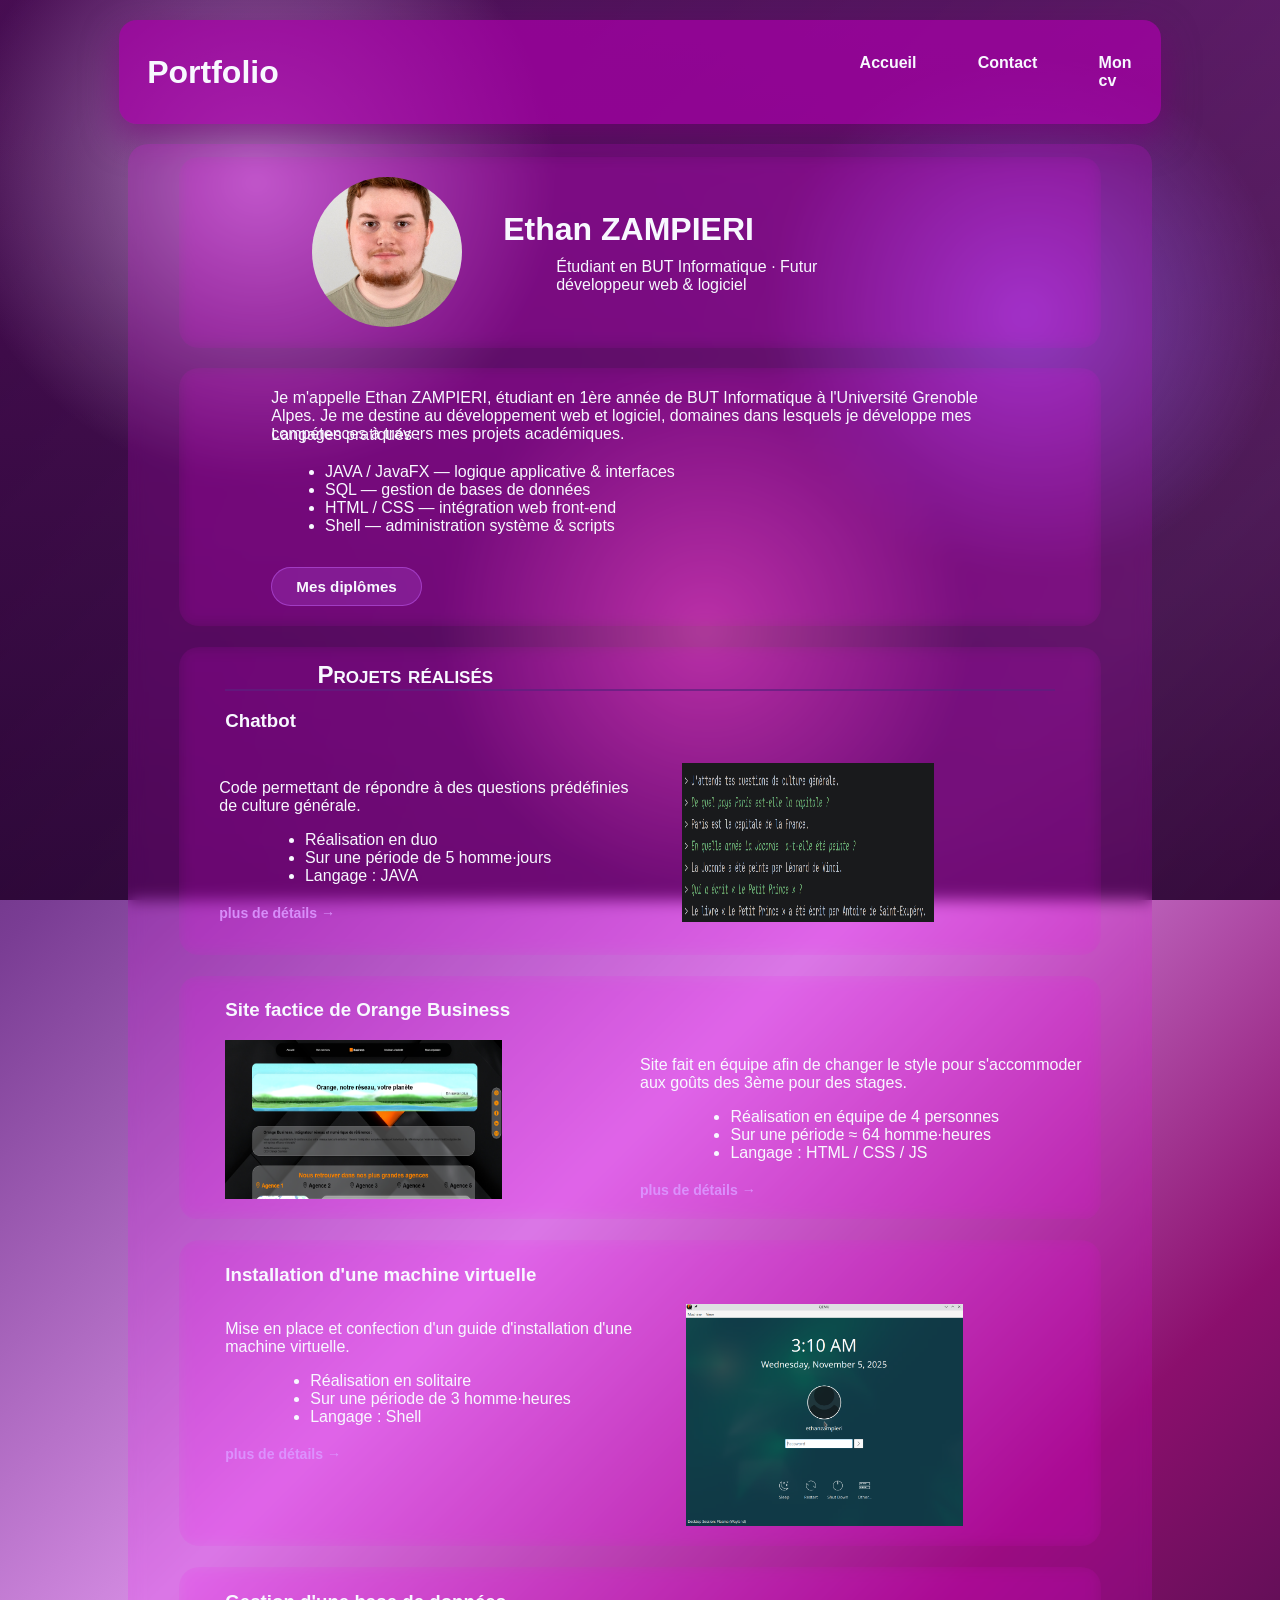
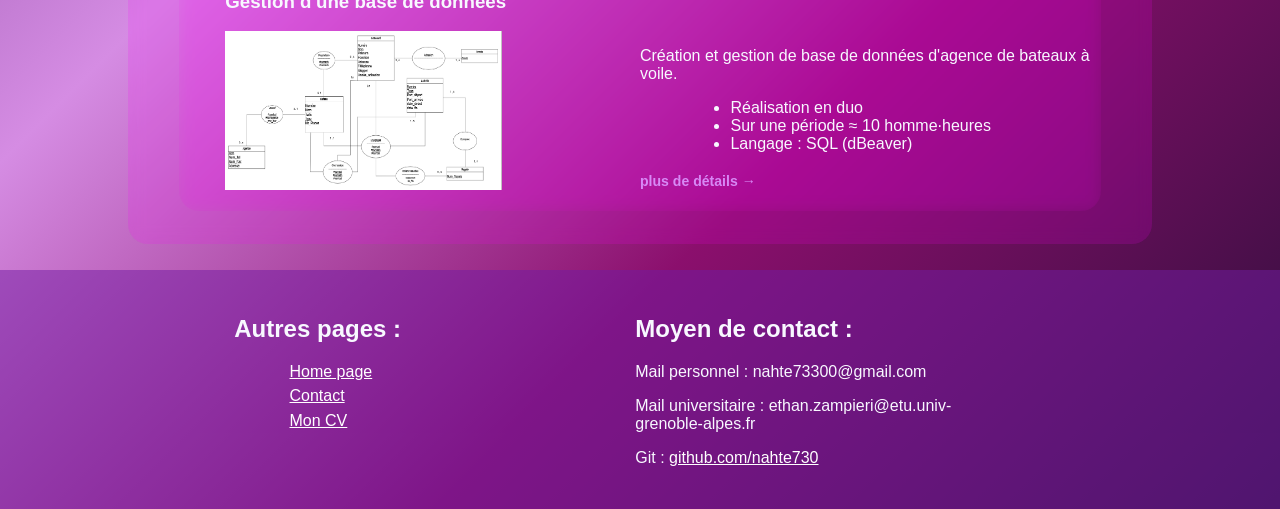
==== commit 33e6f3e8: "Update index.html" ====
--- a/index.html
+++ b/index.html
@@ -127,8 +127,8 @@
         </div>
         <div>
             <h2>Moyen de contact :</h2>
-            <p>Mail personnel : nahte73300 [at] gmail [dot] com</p>
-            <p>Mail universitaire : ethan.zampieri [at] etu.univ-grenoble-alpes [dot] fr</p>
+            <p>Mail personnel : nahte73300@gmail.com</p>
+            <p>Mail universitaire : ethan.zampieri@etu.univ-grenoble-alpes.fr</p>
             <p>Git : <a href="https://github.com/nahte730" target="_blank">github.com/nahte730</a></p>
         </div>
     </footer>
--- a/style.css
+++ b/style.css
@@ -183,6 +183,158 @@
     margin-left: 12%;
 }
 
+
+        /* ── MODAL OVERLAY ── */
+        .modal-overlay {
+            display: none;
+            position: fixed;
+            inset: 0;
+            background: rgba(20, 0, 35, 0.82);
+            backdrop-filter: blur(6px);
+            z-index: 1000;
+            align-items: center;
+            justify-content: center;
+            padding: 20px;
+        }
+        .modal-overlay.active {
+            display: flex;
+            animation: fadeIn 0.25s ease;
+        }
+        @keyframes fadeIn {
+            from { opacity: 0; }
+            to   { opacity: 1; }
+        }
+ 
+        /* ── MODAL BOX ── */
+        .modal {
+            background: linear-gradient(145deg, rgba(80, 0, 100, 0.92), rgba(50, 0, 70, 0.97));
+            border: 1px solid rgba(200, 100, 255, 0.3);
+            border-radius: 22px;
+            box-shadow: 0 30px 80px rgba(120, 0, 160, 0.6), 0 0 0 1px rgba(255,255,255,0.05);
+            max-width: 760px;
+            width: 100%;
+            max-height: 88vh;
+            overflow-y: auto;
+            padding: 36px 40px 32px;
+            color: ghostwhite;
+            position: relative;
+            animation: slideUp 0.3s cubic-bezier(0.34, 1.56, 0.64, 1);
+        }
+        @keyframes slideUp {
+            from { transform: translateY(40px) scale(0.96); opacity: 0; }
+            to   { transform: translateY(0)    scale(1);    opacity: 1; }
+        }
+ 
+        /* scrollbar dans la modale */
+        .modal::-webkit-scrollbar { width: 5px; }
+        .modal::-webkit-scrollbar-track { background: transparent; }
+        .modal::-webkit-scrollbar-thumb { background: rgba(200,100,255,0.4); border-radius: 10px; }
+ 
+        /* ── CLOSE BUTTON ── */
+        .modal-close {
+            position: absolute;
+            top: 16px; right: 20px;
+            background: rgba(200,100,255,0.15);
+            border: 1px solid rgba(200,100,255,0.3);
+            color: ghostwhite;
+            width: 34px; height: 34px;
+            border-radius: 50%;
+            font-size: 1.1rem;
+            cursor: pointer;
+            display: flex; align-items: center; justify-content: center;
+            transition: background 0.2s, transform 0.2s;
+        }
+        .modal-close:hover { background: rgba(200,100,255,0.35); transform: scale(1.1); }
+ 
+        /* ── MODAL CONTENT ── */
+        .modal h2 {
+            margin: 0 0 18px 0;
+            font-size: 1.7rem;
+            font-variant: small-caps;
+            border-bottom: 1px solid rgba(200,100,255,0.35);
+            padding-bottom: 10px;
+        }
+        .modal-body {
+            display: flex;
+            flex-direction: column;
+            gap: 20px;
+        }
+        .modal img {
+            width: 100%;
+            max-height: 220px;
+            border-radius: 12px;
+            margin: 0;
+            object-fit: cover;
+            object-position: top;
+        }
+        .modal-cols {
+            display: grid;
+            grid-template-columns: 1fr 1fr;
+            gap: 20px;
+        }
+        .modal p { font-size: 1rem; line-height: 1.6; margin: 0 0 12px; }
+        .modal ul { padding-left: 20px; margin: 6px 0 0; }
+        .modal ul li { margin-bottom: 6px; line-height: 1.5; }
+        .modal .tag {
+            display: inline-block;
+            background: rgba(200,100,255,0.2);
+            border: 1px solid rgba(200,100,255,0.35);
+            border-radius: 20px;
+            padding: 3px 12px;
+            font-size: 0.82rem;
+            margin: 4px 4px 0 0;
+        }
+        .modal .section-label {
+            font-weight: 700;
+            font-variant: small-caps;
+            font-size: 0.9rem;
+            color: rgba(220,150,255,0.9);
+            margin: 14px 0 5px;
+            letter-spacing: 0.05em;
+        }
+        .modal-info-col { display: flex; flex-direction: column; gap: 0; }
+ 
+        /* ── PROJECT CARDS – cursor pointer ── */
+        section .proj-link {
+            cursor: pointer;
+            transition: transform 0.18s ease, box-shadow 0.18s ease;
+            border-radius: 12px;
+            padding: 6px;
+            margin: -6px;
+        }
+        section .proj-link:hover {
+            transform: translateY(-3px);
+            box-shadow: 0 8px 28px rgba(180,0,180,0.25);
+        }
+        section .proj-link .more {
+            color: rgba(220,150,255,0.9);
+            font-size: 0.88rem;
+            font-weight: 600;
+            text-decoration: none;
+            display: inline-flex;
+            align-items: center;
+            gap: 4px;
+            margin-top: 4px;
+        }
+        .btn-diplomes {
+            margin: 16px 0 0 10%;
+            padding: 10px 24px;
+            background: rgba(200, 100, 255, 0.2);
+            border: 1px solid rgba(200, 100, 255, 0.45);
+            border-radius: 20px;
+            color: ghostwhite;
+            font-size: 0.95rem;
+            font-weight: 600;
+            cursor: pointer;
+            transition: background 0.2s, transform 0.15s;
+        }
+        .btn-diplomes:hover {
+            background: rgba(200, 100, 255, 0.38);
+            transform: translateY(-2px);
+        }
+        section .proj-link .more::after { content: " →"; }
+    
+
 .P3_desc{
     margin-left: 10%;
 }
@@ -256,4 +408,4 @@
 footer li{
     list-style: none;
     margin-bottom: 5%;
-}+}
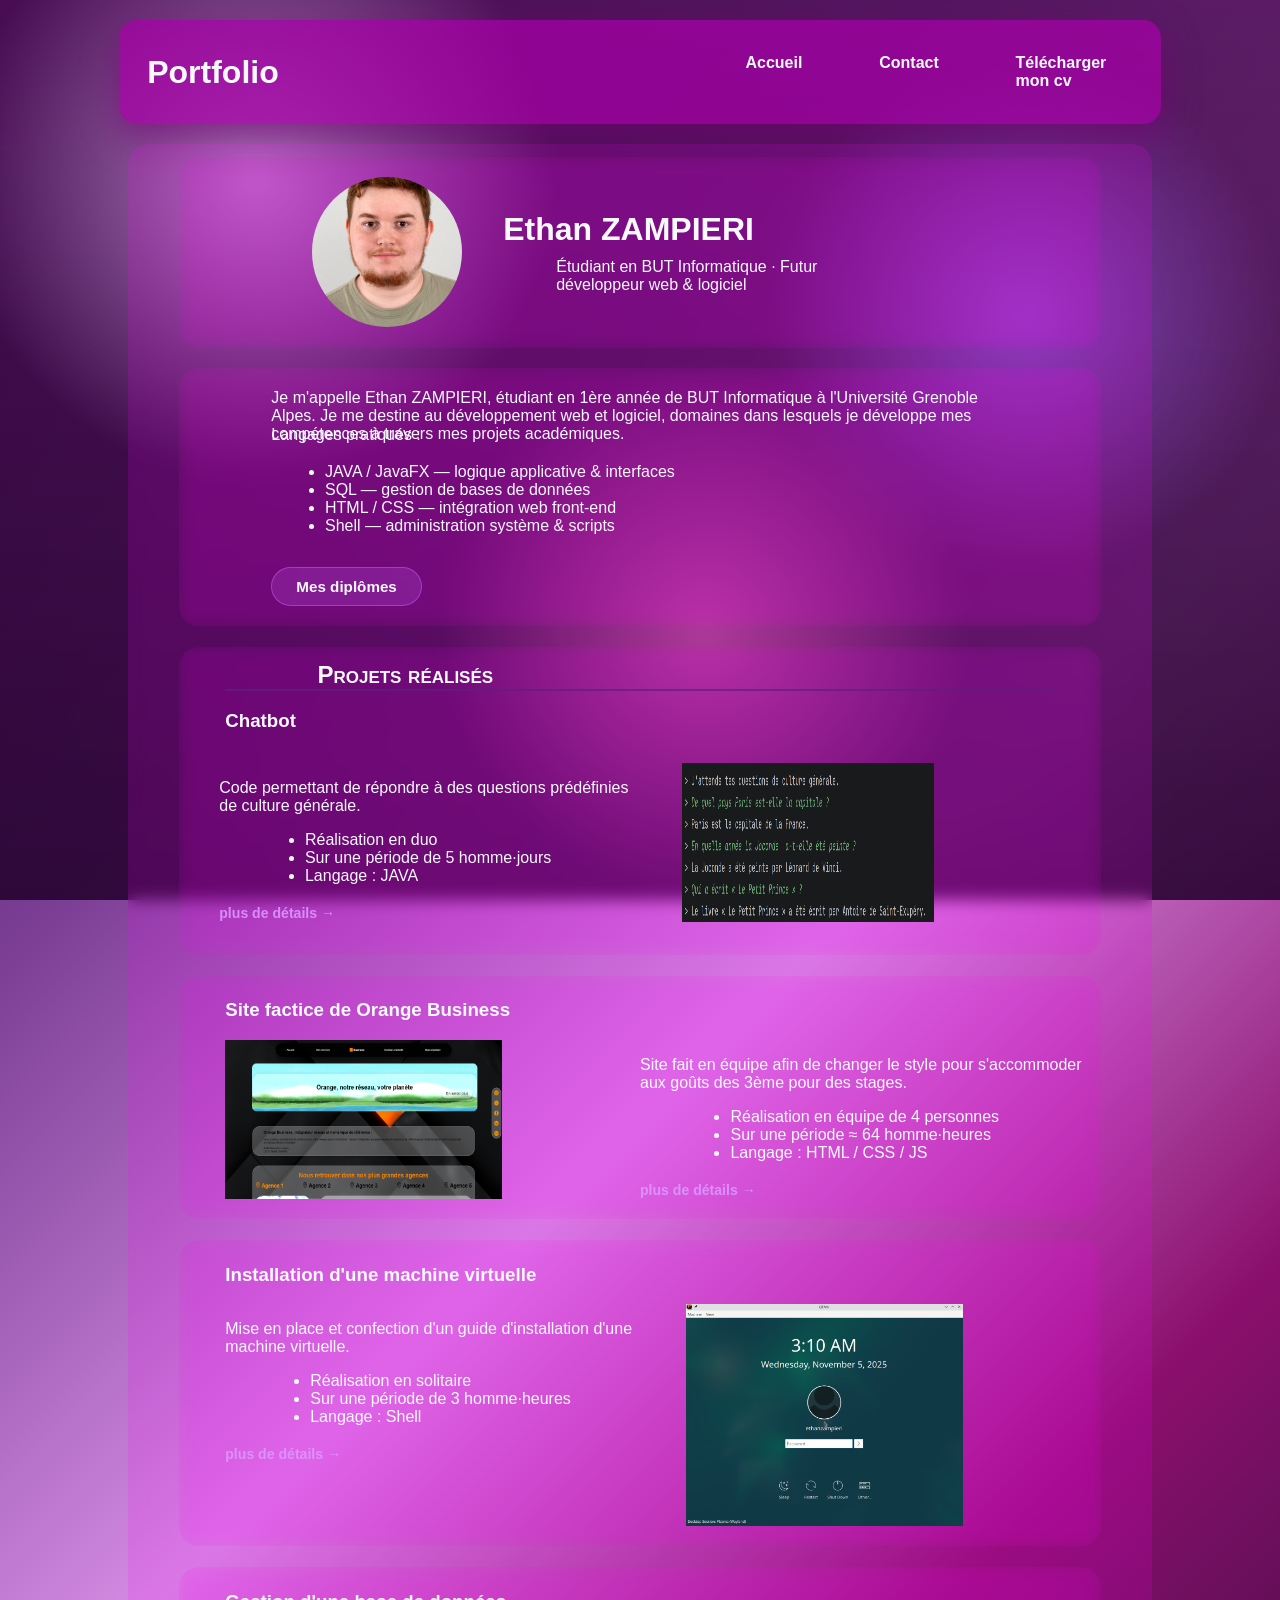
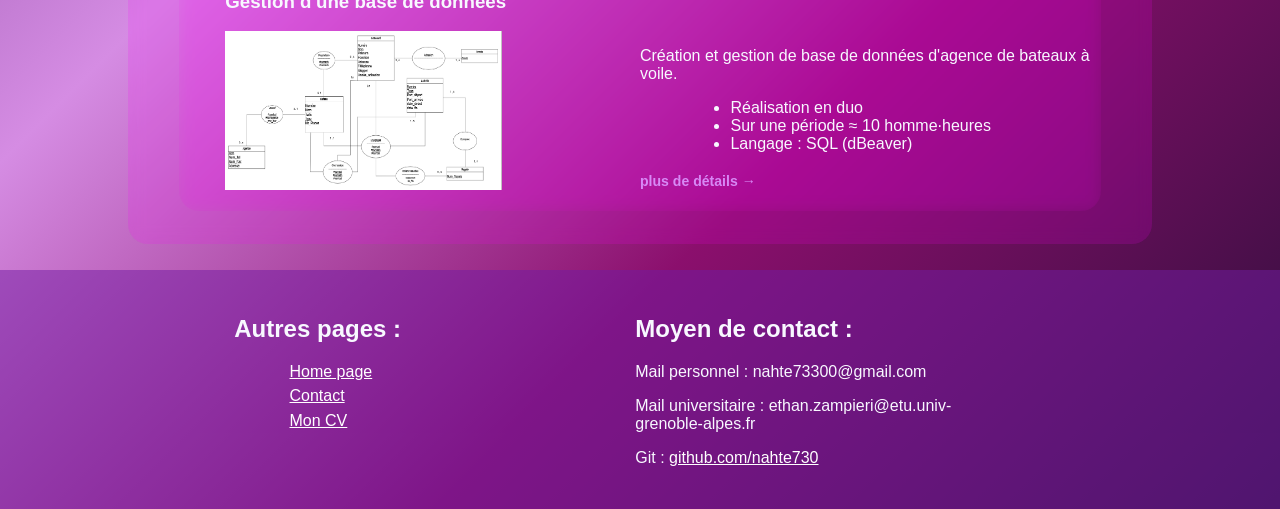
==== commit 5c7c1f57: "Update index.html" ====
--- a/index.html
+++ b/index.html
@@ -15,7 +15,7 @@
             <ul>
                 <li><a href="Untitled-1.html">Accueil</a></li>
                 <li><a href="#contact">Contact</a></li>
-                <li><a href="Download_cv.html">Mon cv</a></li>
+                <li><a href="Download_cv.html">Télécharger mon cv</a></li>
             </ul>
         </nav>
     </header>
